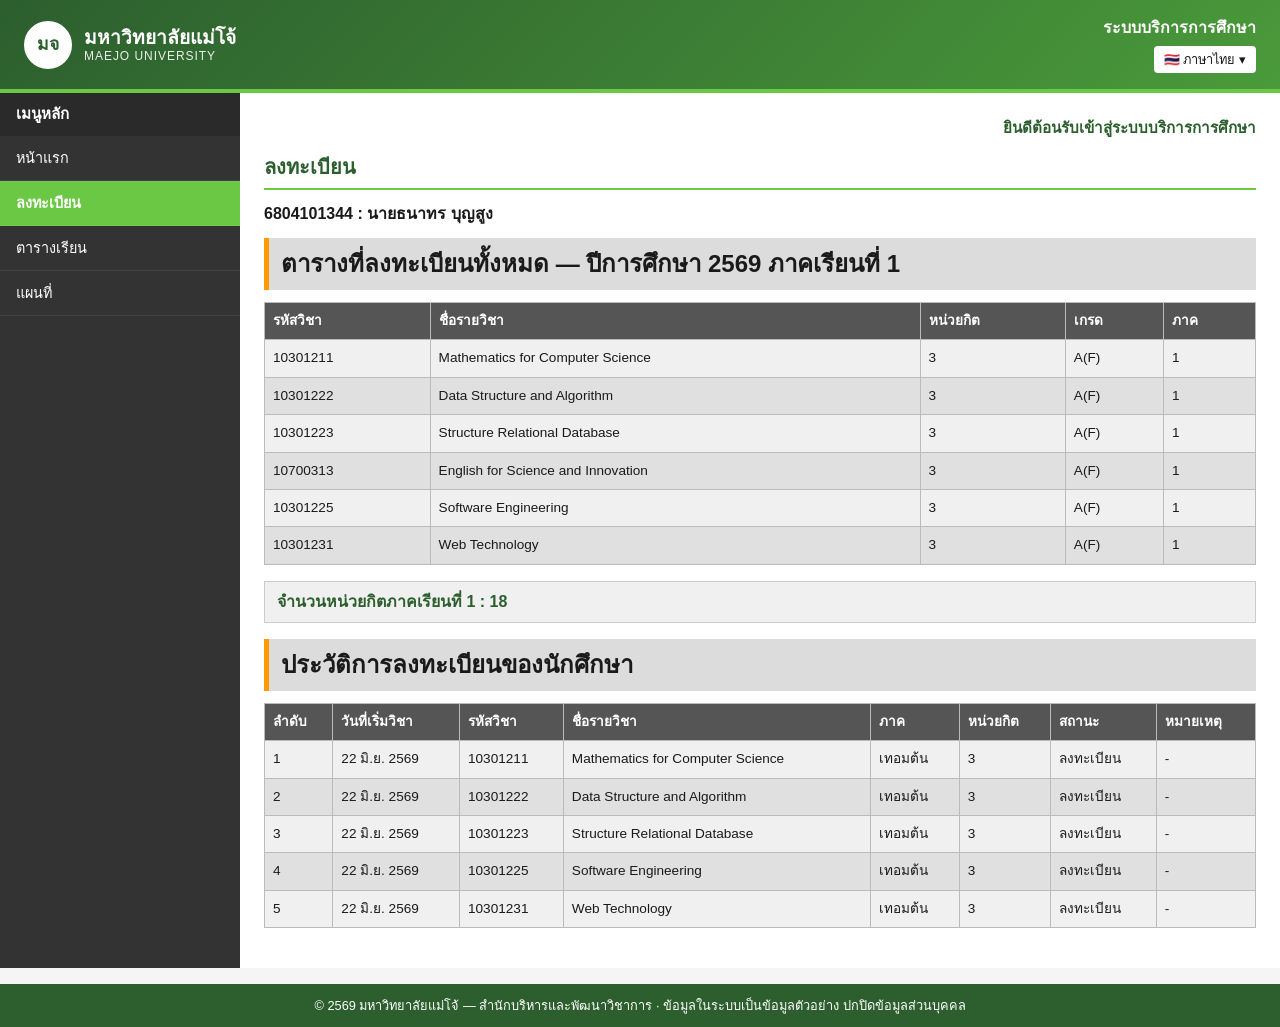
==== register.html @ b483c605 "first job" ====
<!DOCTYPE html>
<html lang="th">
<head>
  <meta charset="UTF-8" />
  <meta name="viewport" content="width=device-width, initial-scale=1.0" />
  <title>ลงทะเบียน | ระบบบริการการศึกษา มหาวิทยาลัยแม่โจ้</title>
  <meta name="description" content="ลงทะเบียนและประวัติการลงทะเบียน มหาวิทยาลัยแม่โจ้" />
  <link rel="stylesheet" href="css/style.css" />
</head>
<body>

  <!-- ============ HEADER ============ -->
  <header class="site-header">
    <div class="site-header__inner">
      <div class="brand">
        <span class="brand__logo">มจ</span>
        <div class="brand__text">
          <span class="brand__th">มหาวิทยาลัยแม่โจ้</span>
          <span class="brand__en">MAEJO UNIVERSITY</span>
        </div>
      </div>
      <div class="brand__right">
        <span class="brand__system">ระบบบริการการศึกษา</span>
        <span class="lang-select">🇹🇭 ภาษาไทย ▾</span>
      </div>
    </div>
  </header>

  <!-- ============ LAYOUT ============ -->
  <div class="layout">

    <!-- ----- Sidebar ----- -->
    <nav class="sidebar" aria-label="เมนูหลัก">
      <div class="sidebar__head">เมนูหลัก</div>
      <ul class="sidebar__list">
        <li><a class="sidebar__link" href="dashboard.html">หน้าแรก</a></li>
        <li><a class="sidebar__link active" href="register.html">ลงทะเบียน</a></li>
        <li><a class="sidebar__link" href="schedule.html">ตารางเรียน</a></li>
        <li><a class="sidebar__link" href="#">แผนที่</a></li>
      </ul>
    </nav>

    <!-- ----- Main ----- -->
    <main class="content">
      <p class="welcome">ยินดีต้อนรับเข้าสู่ระบบบริการการศึกษา</p>
      <h1 class="page-title">ลงทะเบียน</h1>

      <p class="student-info__id">6804101344 : นายธนาทร บุญสูง</p>

      <!-- Registered courses -->
      <section aria-label="ตารางที่ลงทะเบียนทั้งหมด">
        <h2 class="section-bar">ตารางที่ลงทะเบียนทั้งหมด — ปีการศึกษา 2569 ภาคเรียนที่ 1</h2>
        <table class="data-table">
          <thead>
            <tr>
              <th scope="col">รหัสวิชา</th>
              <th scope="col">ชื่อรายวิชา</th>
              <th scope="col">หน่วยกิต</th>
              <th scope="col">เกรด</th>
              <th scope="col">ภาค</th>
            </tr>
          </thead>
          <tbody>
            <tr><td>10301211</td><td>Mathematics for Computer Science</td><td>3</td><td>A(F)</td><td>1</td></tr>
            <tr><td>10301222</td><td>Data Structure and Algorithm</td><td>3</td><td>A(F)</td><td>1</td></tr>
            <tr><td>10301223</td><td>Structure Relational Database</td><td>3</td><td>A(F)</td><td>1</td></tr>
            <tr><td>10700313</td><td>English for Science and Innovation</td><td>3</td><td>A(F)</td><td>1</td></tr>
            <tr><td>10301225</td><td>Software Engineering</td><td>3</td><td>A(F)</td><td>1</td></tr>
            <tr><td>10301231</td><td>Web Technology</td><td>3</td><td>A(F)</td><td>1</td></tr>
          </tbody>
        </table>
        <p class="summary-line">จำนวนหน่วยกิตภาคเรียนที่ 1 : 18</p>
      </section>

      <!-- Registration history -->
      <section aria-label="ประวัติการลงทะเบียนของนักศึกษา">
        <h2 class="section-bar">ประวัติการลงทะเบียนของนักศึกษา</h2>
        <table class="data-table">
          <thead>
            <tr>
              <th scope="col">ลำดับ</th>
              <th scope="col">วันที่เริ่มวิชา</th>
              <th scope="col">รหัสวิชา</th>
              <th scope="col">ชื่อรายวิชา</th>
              <th scope="col">ภาค</th>
              <th scope="col">หน่วยกิต</th>
              <th scope="col">สถานะ</th>
              <th scope="col">หมายเหตุ</th>
            </tr>
          </thead>
          <tbody>
            <tr><td>1</td><td>22 มิ.ย. 2569</td><td>10301211</td><td>Mathematics for Computer Science</td><td>เทอมต้น</td><td>3</td><td>ลงทะเบียน</td><td>-</td></tr>
            <tr><td>2</td><td>22 มิ.ย. 2569</td><td>10301222</td><td>Data Structure and Algorithm</td><td>เทอมต้น</td><td>3</td><td>ลงทะเบียน</td><td>-</td></tr>
            <tr><td>3</td><td>22 มิ.ย. 2569</td><td>10301223</td><td>Structure Relational Database</td><td>เทอมต้น</td><td>3</td><td>ลงทะเบียน</td><td>-</td></tr>
            <tr><td>4</td><td>22 มิ.ย. 2569</td><td>10301225</td><td>Software Engineering</td><td>เทอมต้น</td><td>3</td><td>ลงทะเบียน</td><td>-</td></tr>
            <tr><td>5</td><td>22 มิ.ย. 2569</td><td>10301231</td><td>Web Technology</td><td>เทอมต้น</td><td>3</td><td>ลงทะเบียน</td><td>-</td></tr>
          </tbody>
        </table>
      </section>
    </main>
  </div>

  <!-- ============ FOOTER ============ -->
  <footer class="site-footer">
    <div class="site-footer__inner">
      © 2569 มหาวิทยาลัยแม่โจ้ — สำนักบริหารและพัฒนาวิชาการ · ข้อมูลในระบบเป็นข้อมูลตัวอย่าง ปกปิดข้อมูลส่วนบุคคล
    </div>
  </footer>

</body>
</html>
---- css/style.css ----
/* =========================================================
   มหาวิทยาลัยแม่โจ้ — ระบบบริการการศึกษา
   External CSS · Mobile-first · HTML + CSS only
   ========================================================= */

:root {
  --green-dark: #2c5e2e;
  --green-mid: #2e6c2e;
  --green-light: #6bc844;
  --green-grad: linear-gradient(135deg, #2c5e2e, #4a9a3a);
  --sidebar-bg: #333333;
  --sidebar-head: #2a2a2a;
  --sidebar-link-bg: #dcdcdc;
  --content-bg: #f5f5f5;
  --white: #ffffff;
  --orange: #ff9900;
  --grid-head: #555555;
  --cell-odd: #f0f0f0;
  --cell-even: #e0e0e0;
  --cell-blue: #d6e3ff;
  --text: #1a1a1a;
  --muted: #666;
  --border: #ccc;
}

* { box-sizing: border-box; margin: 0; padding: 0; }

html { font-size: 16px; -webkit-text-size-adjust: 100%; }

body {
  font-family: "Segoe UI", "Thonburi", "Tahoma", Arial, sans-serif;
  color: var(--text);
  background: var(--content-bg);
  line-height: 1.5;
  overflow-x: hidden;
}

a { color: inherit; text-decoration: none; }
a:hover { text-decoration: underline; }

img { max-width: 100%; height: auto; display: block; }

a:focus, button:focus, input:focus, select:focus {
  outline: 3px solid var(--orange);
  outline-offset: 2px;
}

/* ---------- Header ---------- */
.site-header {
  width: 100vw;
  background: var(--green-grad);
  color: var(--white);
  border-bottom: 4px solid var(--green-light);
}

.site-header__inner {
  max-width: 120rem;
  margin-inline: auto;
  padding: 12px 16px;
  display: flex;
  flex-wrap: wrap;
  align-items: center;
  justify-content: space-between;
  gap: 12px;
}

.brand { display: flex; align-items: center; gap: 12px; }

.brand__logo {
  width: 48px; height: 48px;
  border-radius: 50%;
  background: var(--white);
  color: var(--green-dark);
  display: inline-flex;
  align-items: center; justify-content: center;
  font-weight: 700; font-size: 1.1rem;
  border: 2px solid var(--white);
  flex-shrink: 0;
}

.brand__text { display: flex; flex-direction: column; line-height: 1.2; }
.brand__th { font-size: 1.05rem; font-weight: 700; }
.brand__en { font-size: 0.75rem; letter-spacing: 0.08em; opacity: 0.9; }

.brand__right {
  display: flex; flex-direction: column;
  align-items: flex-end; gap: 6px;
}
.brand__system { font-size: 1rem; font-weight: 600; }

.lang-select {
  background: var(--white);
  color: var(--text);
  padding: 4px 10px;
  border-radius: 4px;
  font-size: 0.8rem;
  display: inline-flex; align-items: center; gap: 6px;
}

/* ---------- Layout ---------- */
.layout {
  max-width: 120rem;
  margin-inline: auto;
  display: flex;
  flex-direction: column;
}

/* ---------- Sidebar ---------- */
.sidebar {
  background: var(--sidebar-bg);
  width: 100%;
}

.sidebar__head {
  background: var(--sidebar-head);
  color: var(--white);
  padding: 10px 16px;
  font-weight: 700;
  font-size: 0.95rem;
}

.sidebar__list { list-style: none; }

.sidebar__link {
  display: block;
  padding: 10px 16px;
  color: var(--white);
  font-size: 0.9rem;
  border-bottom: 1px solid rgba(255,255,255,0.08);
  min-height: 44px;
  line-height: 24px;
}
.sidebar__link:hover { background: var(--green-mid); text-decoration: none; }
.sidebar__link.active { background: var(--green-light); color: #fff; font-weight: 600; }

/* ---------- Main content ---------- */
.content {
  background: var(--white);
  padding: 16px;
  flex: 1;
}

.welcome {
  text-align: right;
  color: var(--green-dark);
  font-weight: 600;
  font-size: 0.95rem;
  margin-bottom: 12px;
}

.section-bar {
  background: var(--sidebar-link-bg);
  border-left: 5px solid var(--orange);
  padding: 8px 12px;
  font-weight: 700;
  color: var(--text);
  margin: 12px 0;
}

/* ---------- Announcement card ---------- */
.announce {
  border: 1px solid var(--border);
  background: var(--white);
  padding: 14px;
  margin-bottom: 16px;
}

.announce__title {
  font-weight: 700;
  color: var(--green-dark);
  margin-bottom: 8px;
  display: flex; justify-content: space-between;
  flex-wrap: wrap; gap: 8px;
}
.announce__share { font-size: 0.85rem; color: var(--muted); }

.announce__poster {
  border: 1px solid var(--border);
  background: var(--white);
  padding: 16px;
  margin: 8px auto;
  max-width: 480px;
  text-align: center;
}

.announce__poster-title { font-weight: 700; color: var(--green-dark); margin-bottom: 10px; font-size: 1.05rem; }
.announce__date-box {
  display: inline-block;
  background: #1a3a6b;
  color: #fff;
  padding: 8px 16px;
  font-weight: 700;
  margin: 8px 0;
  border-radius: 4px;
}
.announce__sub { font-size: 0.9rem; color: var(--text); margin: 8px 0; }
.announce__disclaim { font-size: 0.8rem; color: #c00; margin-top: 6px; }

.announce__qr {
  margin-top: 12px;
  display: flex; flex-direction: column; align-items: center; gap: 8px;
}
.announce__qr-label { font-size: 0.85rem; font-weight: 600; color: var(--green-dark); }
.announce__qr-box {
  width: 96px; height: 96px;
  background: #fff;
  border: 2px solid #000;
  display: grid;
  grid-template-columns: repeat(8, 1fr);
  grid-template-rows: repeat(8, 1fr);
  gap: 1px;
  padding: 4px;
}
.announce__qr-box span { background: #000; }
.announce__badges { display: flex; gap: 10px; align-items: center; font-size: 0.8rem; font-weight: 700; }
.announce__badge {
  background: var(--green-light); color: #fff;
  padding: 3px 8px; border-radius: 3px;
}

.announce__foot {
  margin-top: 10px; padding-top: 8px;
  border-top: 1px dashed var(--border);
  font-size: 0.8rem; color: var(--muted);
  text-align: right;
}

/* ---------- Student info (page 2) ---------- */
.student-info {
  border: 1px solid var(--border);
  background: #fafafa;
  padding: 12px;
  margin-bottom: 16px;
}
.student-info__id { font-weight: 700; font-size: 1rem; color: var(--text); margin-bottom: 8px; }
.student-info__divider { border: 0; border-top: 1px solid var(--orange); margin: 8px 0; }
.student-info__grid {
  display: grid;
  grid-template-columns: 1fr;
  gap: 4px 16px;
  font-size: 0.9rem;
}
.student-info__grid div { display: flex; gap: 6px; }
.student-info__grid strong { color: var(--green-dark); }

.term-bar {
  display: flex; flex-wrap: wrap; gap: 8px;
  align-items: center; justify-content: space-between;
  background: var(--cell-odd);
  padding: 8px 12px;
  font-size: 0.9rem;
  border: 1px solid var(--border);
  margin-bottom: 12px;
}
.term-bar__nav { display: flex; gap: 8px; align-items: center; }

/* ---------- Tables ---------- */
.data-table {
  width: 100%;
  border-collapse: collapse;
  font-size: 0.85rem;
  margin-bottom: 16px;
  overflow-x: auto;
  display: block;
}
.data-table thead { background: var(--grid-head); color: #fff; }
.data-table th, .data-table td {
  border: 1px solid #bbb;
  padding: 8px;
  text-align: left;
  vertical-align: top;
}
.data-table tbody tr:nth-child(odd) { background: var(--cell-odd); }
.data-table tbody tr:nth-child(even) { background: var(--cell-even); }
.data-table caption {
  caption-side: top;
  text-align: left;
  font-weight: 700;
  color: var(--green-dark);
  padding: 6px 0;
}

.table-note { font-size: 0.8rem; color: var(--muted); margin: 8px 0; }

.summary-line {
  font-weight: 700;
  color: var(--green-dark);
  background: var(--cell-odd);
  padding: 8px 12px;
  border: 1px solid var(--border);
  margin-bottom: 16px;
}

/* ---------- Schedule grid (page 2) ---------- */
.schedule-wrap { overflow-x: auto; }
.schedule {
  width: 100%;
  border-collapse: collapse;
  font-size: 0.8rem;
  min-width: 640px;
}
.schedule th, .schedule td {
  border: 1px solid #aaa;
  padding: 6px;
  text-align: center;
  min-width: 80px;
}
.schedule thead th { background: var(--grid-head); color: #fff; }
.schedule th:first-child { background: #444; }
.schedule .day-row { background: var(--cell-odd); font-weight: 600; }
.schedule .slot {
  background: var(--cell-blue);
  font-size: 0.78rem;
  line-height: 1.35;
}
.schedule .slot strong { color: #1a3a6b; display: block; }

/* ---------- Page title ---------- */
.page-title {
  font-size: 1.25rem;
  font-weight: 700;
  color: var(--green-dark);
  border-bottom: 2px solid var(--green-light);
  padding-bottom: 6px;
  margin-bottom: 12px;
}

/* ---------- Footer ---------- */
.site-footer {
  width: 100vw;
  background: var(--green-dark);
  color: #fff;
  margin-top: 16px;
}
.site-footer__inner {
  max-width: 120rem;
  margin-inline: auto;
  padding: 12px 16px;
  text-align: center;
  font-size: 0.8rem;
}

/* =========================================================
   Media Queries — Tablet ≥768px
   ========================================================= */
@media (min-width: 768px) {
  .layout { flex-direction: row; align-items: flex-start; }
  .sidebar { width: 240px; flex-shrink: 0; position: sticky; top: 0; align-self: stretch; }
  .content { padding: 24px; }
  .student-info__grid { grid-template-columns: 1fr 1fr; }
  .data-table { display: table; }
}

/* =========================================================
   Media Queries — Desktop ≥1024px
   ========================================================= */
@media (min-width: 1024px) {
  .site-header__inner { padding: 16px 24px; }
  .brand__th { font-size: 1.2rem; }
  .student-info__grid { grid-template-columns: 1fr 1fr 1fr; }
}
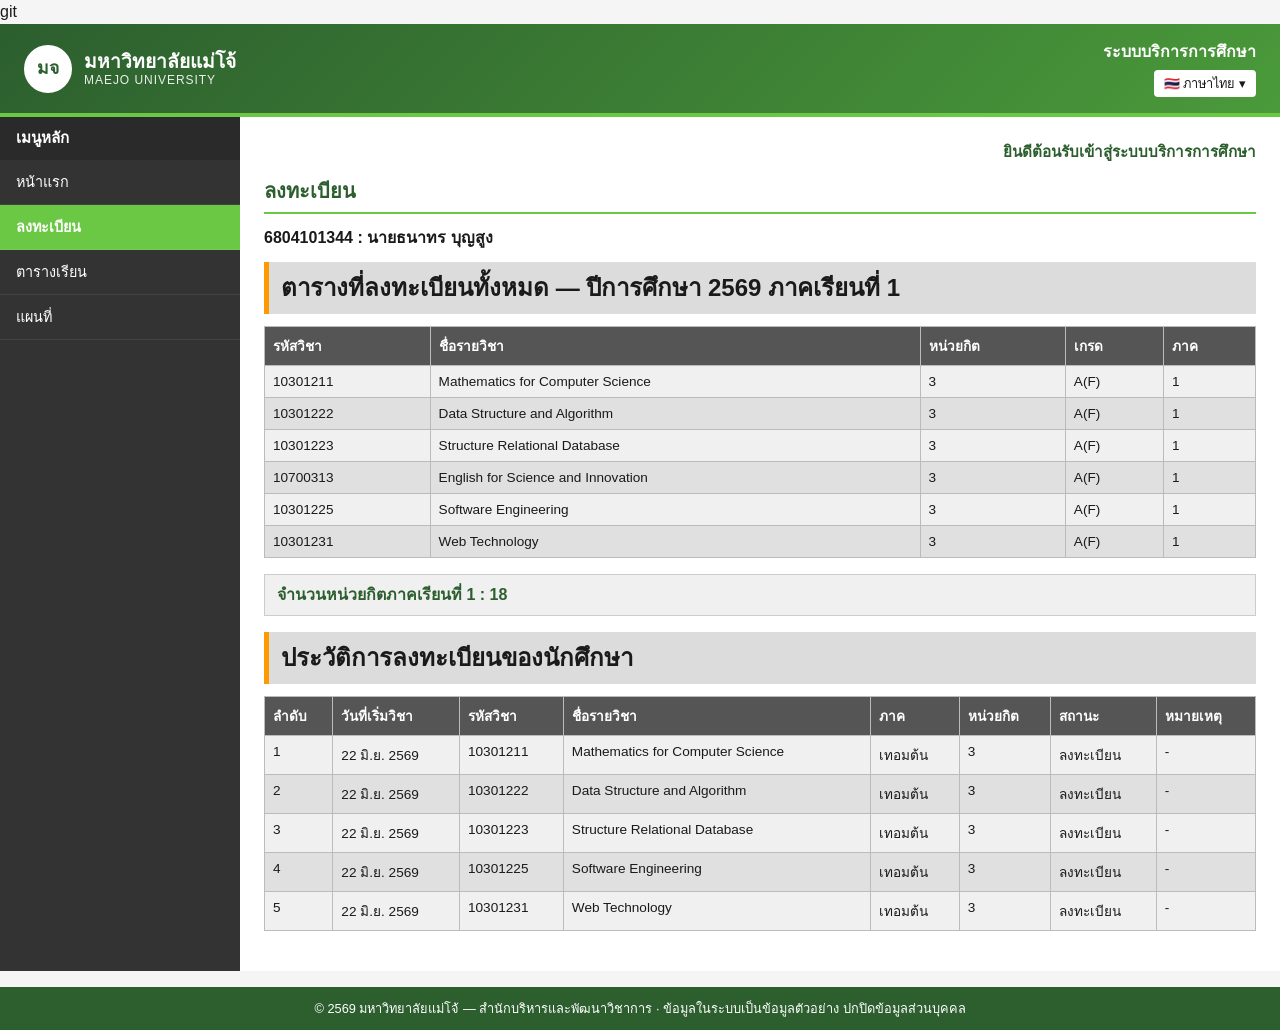
==== commit 72457ff9: "fix:rename  index" ====
--- a/register.html
+++ b/register.html
@@ -1,4 +1,4 @@
-<!DOCTYPE html>
+git<!DOCTYPE html>
 <html lang="th">
 <head>
   <meta charset="UTF-8" />
@@ -33,7 +33,7 @@
     <nav class="sidebar" aria-label="เมนูหลัก">
       <div class="sidebar__head">เมนูหลัก</div>
       <ul class="sidebar__list">
-        <li><a class="sidebar__link" href="dashboard.html">หน้าแรก</a></li>
+        <li><a class="sidebar__link" href="index.html">หน้าแรก</a></li>
         <li><a class="sidebar__link active" href="register.html">ลงทะเบียน</a></li>
         <li><a class="sidebar__link" href="schedule.html">ตารางเรียน</a></li>
         <li><a class="sidebar__link" href="#">แผนที่</a></li>
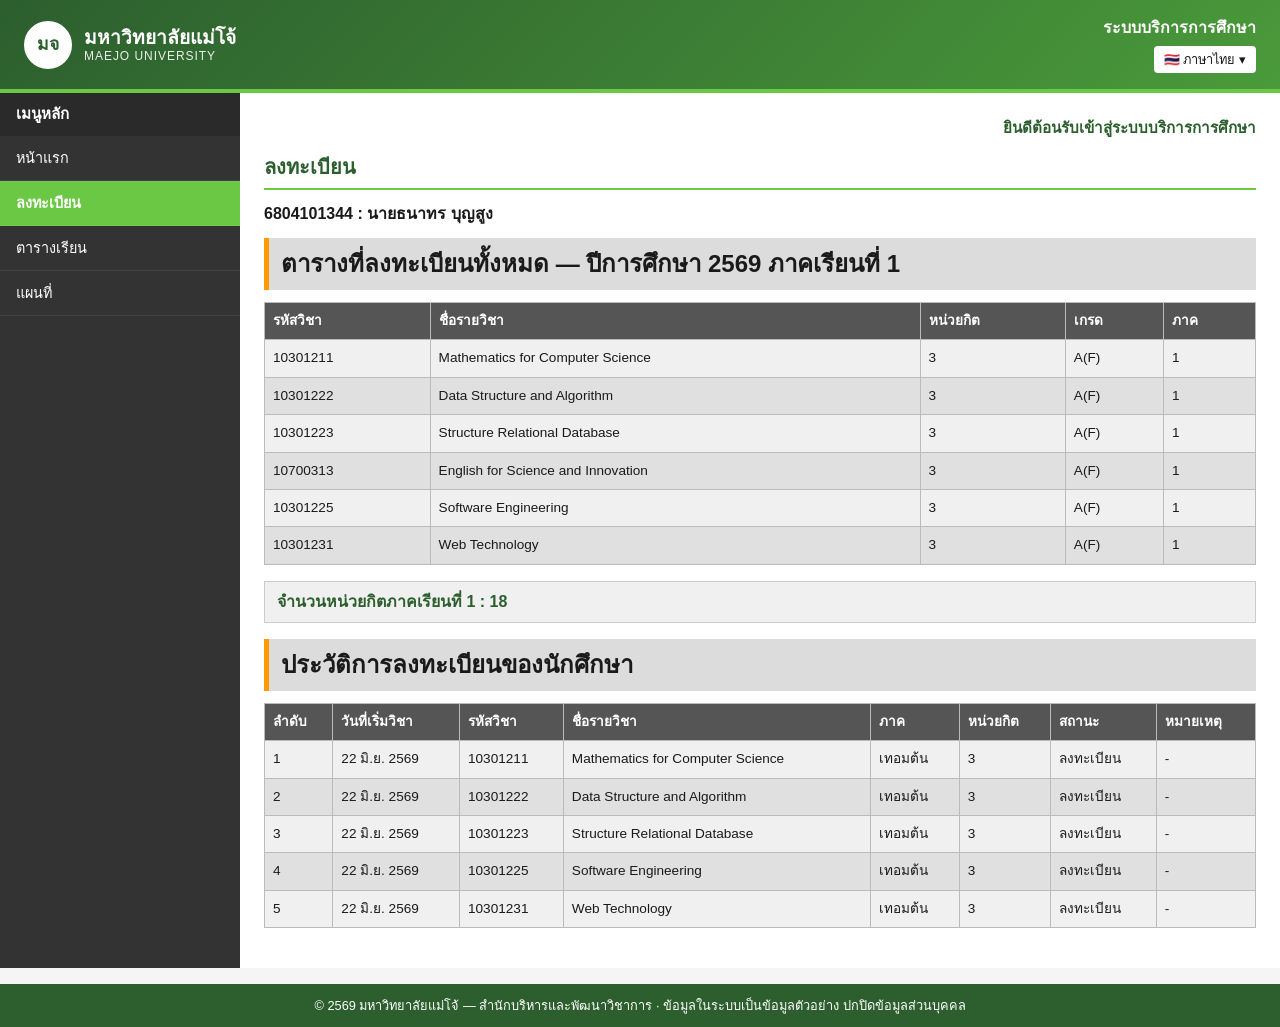
==== commit c86847c4: "fix:all html" ====
--- a/register.html
+++ b/register.html
@@ -1,4 +1,4 @@
-git<!DOCTYPE html>
+<!DOCTYPE html>
 <html lang="th">
 <head>
   <meta charset="UTF-8" />
@@ -33,7 +33,7 @@
     <nav class="sidebar" aria-label="เมนูหลัก">
       <div class="sidebar__head">เมนูหลัก</div>
       <ul class="sidebar__list">
-        <li><a class="sidebar__link" href="index.html">หน้าแรก</a></li>
+        <li><a class="sidebar__link" href="/">หน้าแรก</a></li>
         <li><a class="sidebar__link active" href="register.html">ลงทะเบียน</a></li>
         <li><a class="sidebar__link" href="schedule.html">ตารางเรียน</a></li>
         <li><a class="sidebar__link" href="#">แผนที่</a></li>
--- a/css/style.css
+++ b/css/style.css
@@ -194,24 +194,8 @@
   border-radius: 4px;
 }
 .announce__sub { font-size: 0.9rem; color: var(--text); margin: 8px 0; }
+
 .announce__disclaim { font-size: 0.8rem; color: #c00; margin-top: 6px; }
-
-.announce__qr {
-  margin-top: 12px;
-  display: flex; flex-direction: column; align-items: center; gap: 8px;
-}
-.announce__qr-label { font-size: 0.85rem; font-weight: 600; color: var(--green-dark); }
-.announce__qr-box {
-  width: 96px; height: 96px;
-  background: #fff;
-  border: 2px solid #000;
-  display: grid;
-  grid-template-columns: repeat(8, 1fr);
-  grid-template-rows: repeat(8, 1fr);
-  gap: 1px;
-  padding: 4px;
-}
-.announce__qr-box span { background: #000; }
 .announce__badges { display: flex; gap: 10px; align-items: center; font-size: 0.8rem; font-weight: 700; }
 .announce__badge {
   background: var(--green-light); color: #fff;
